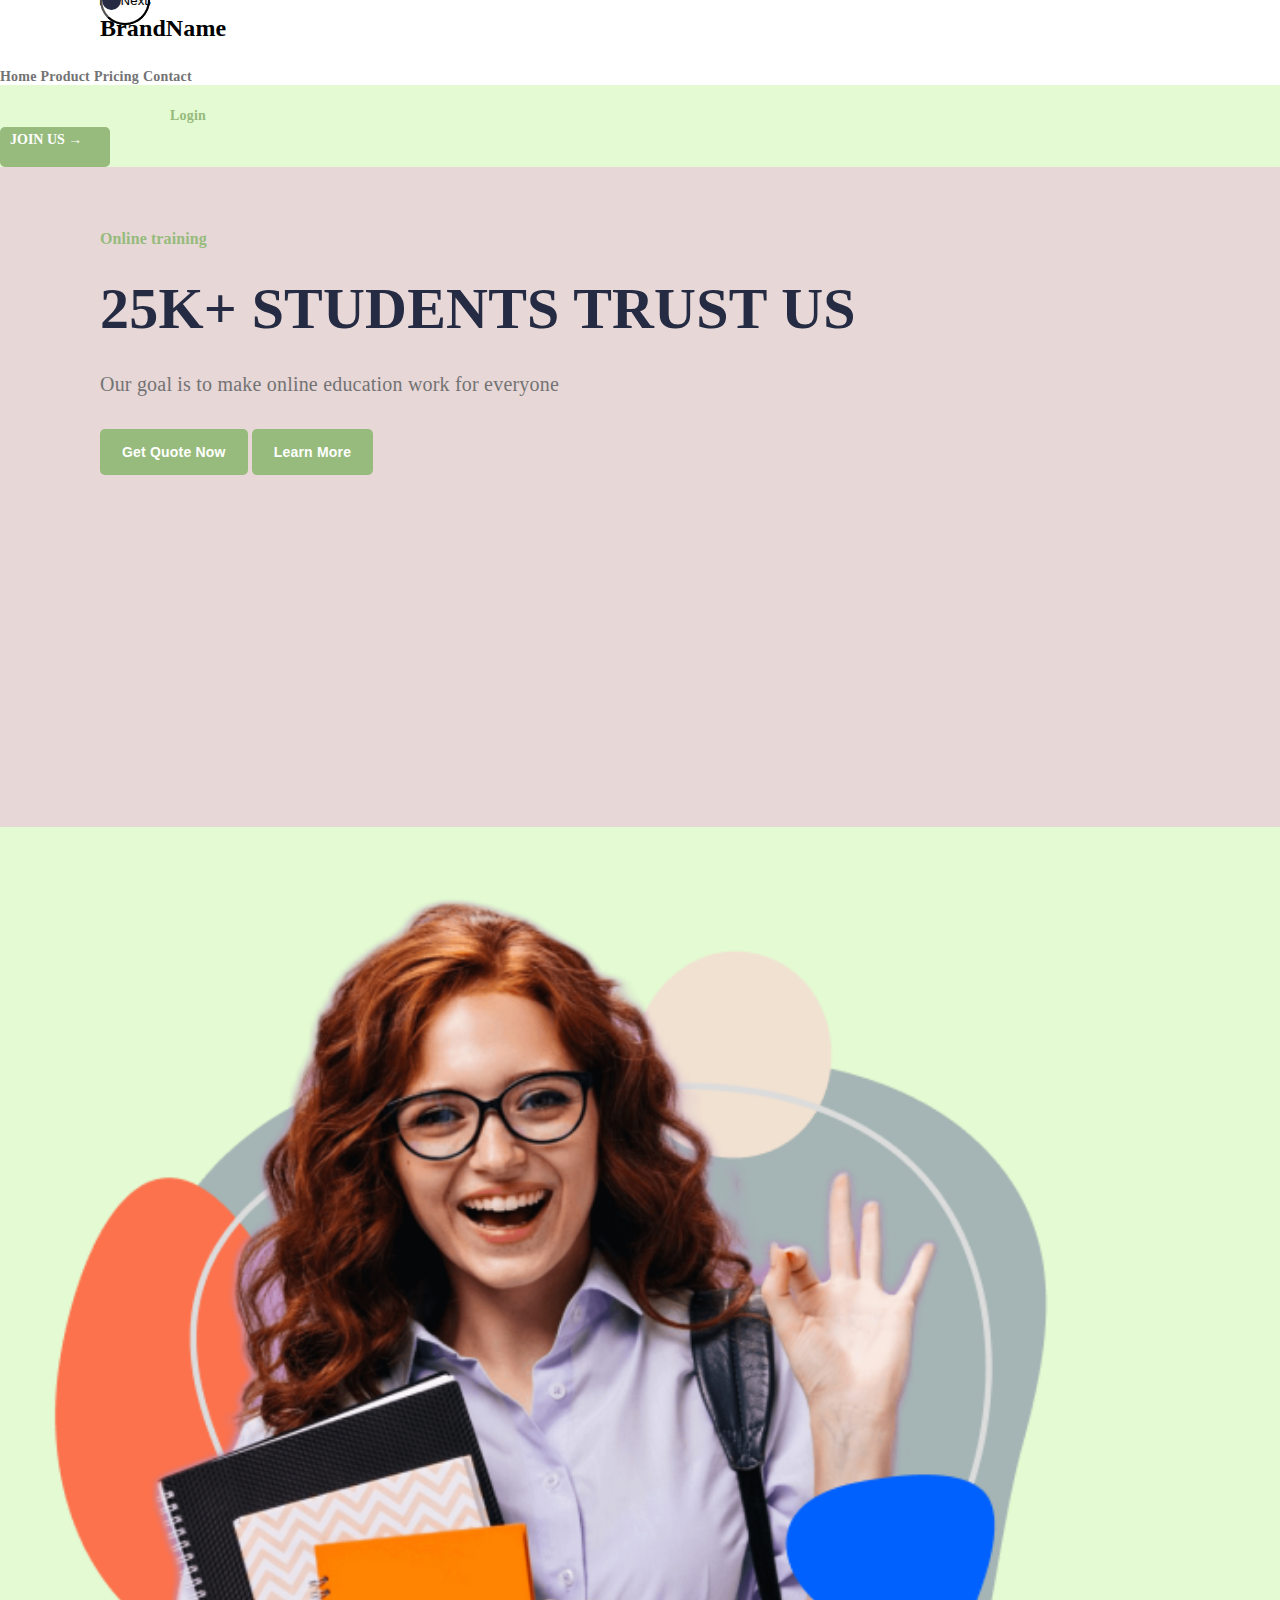
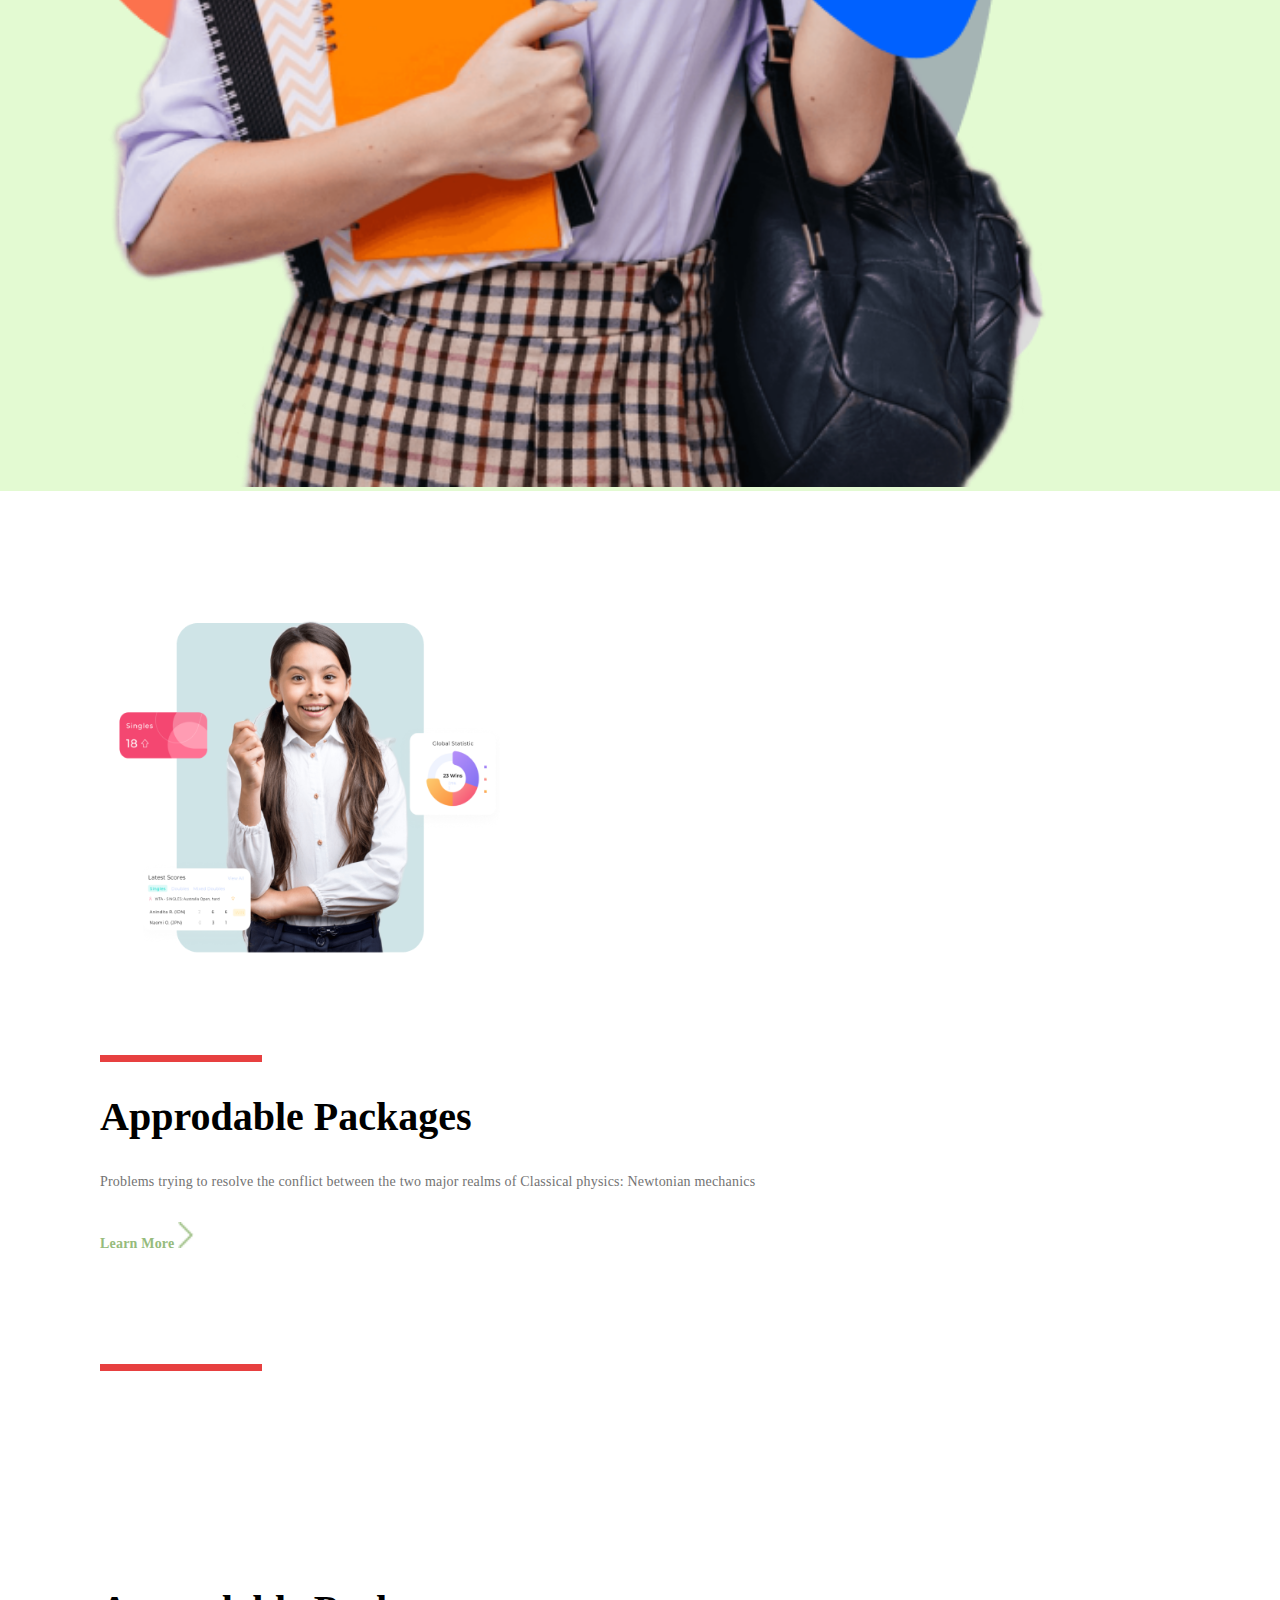
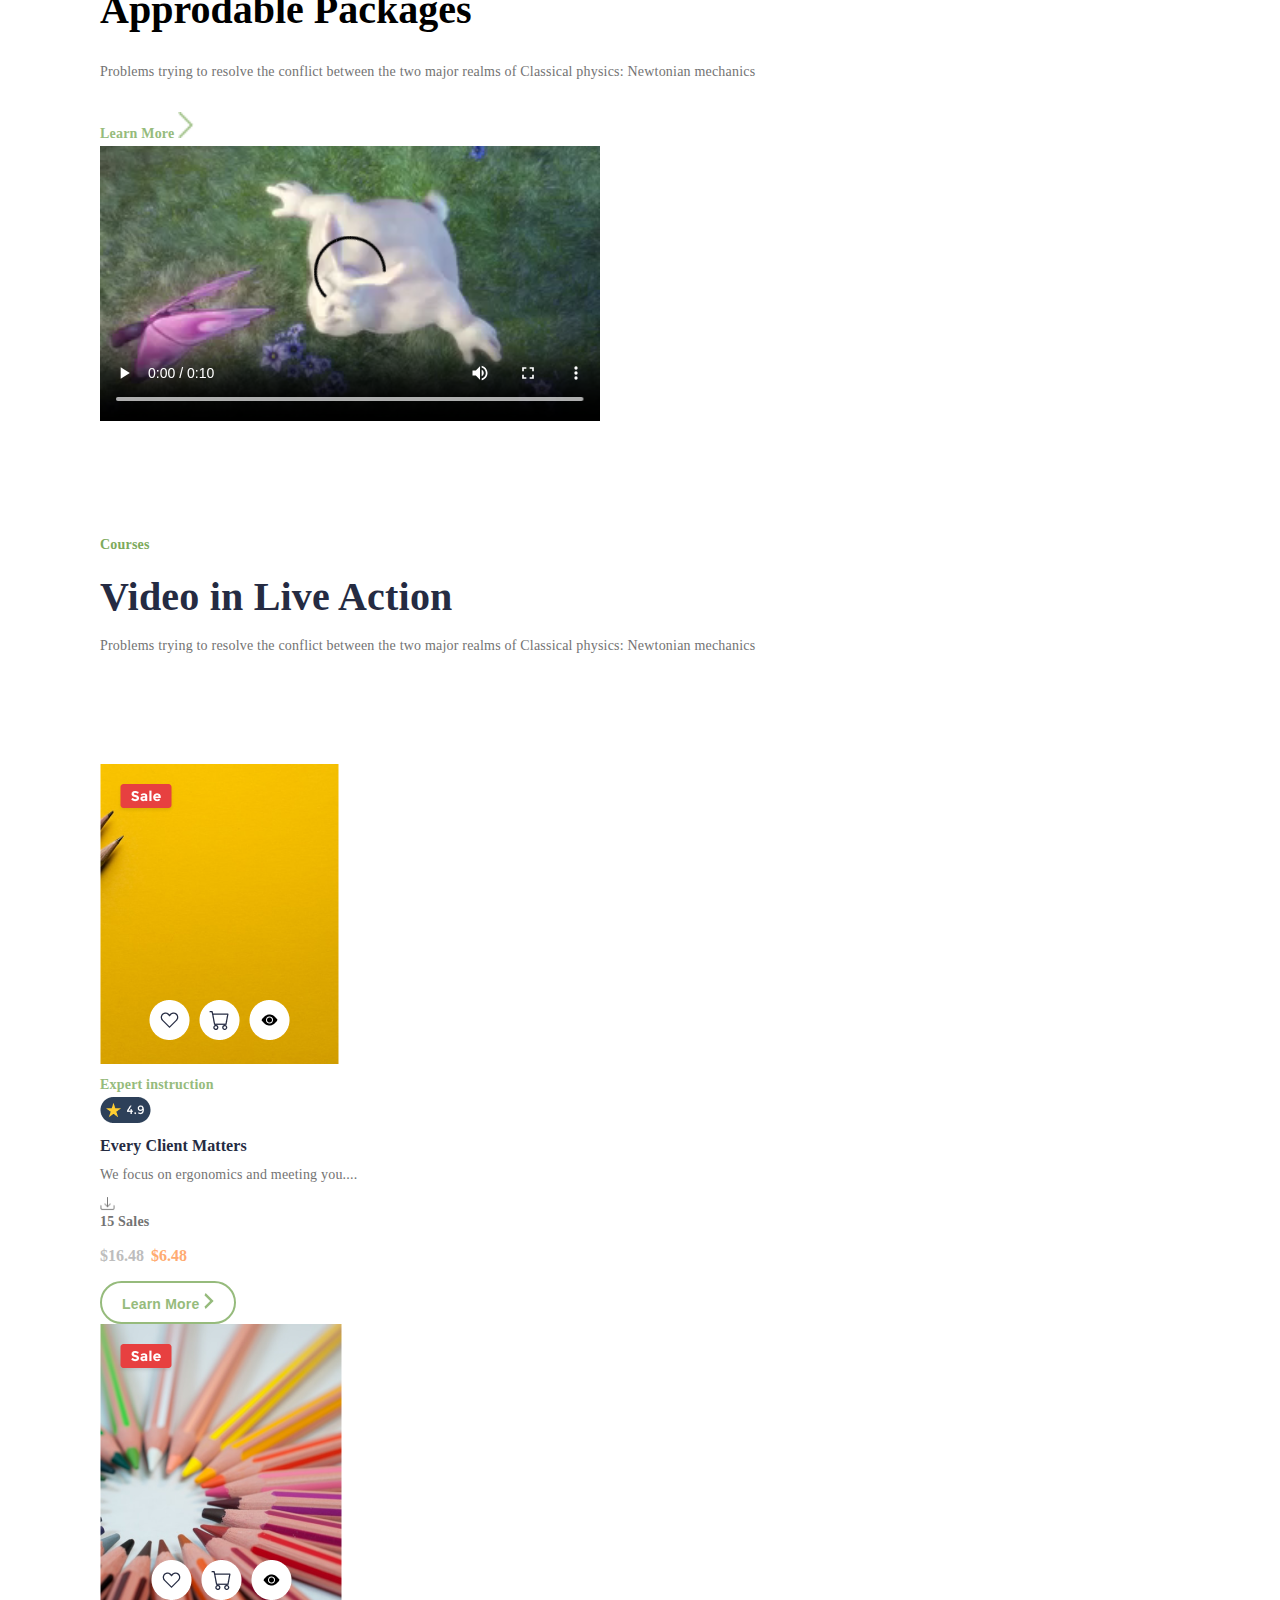
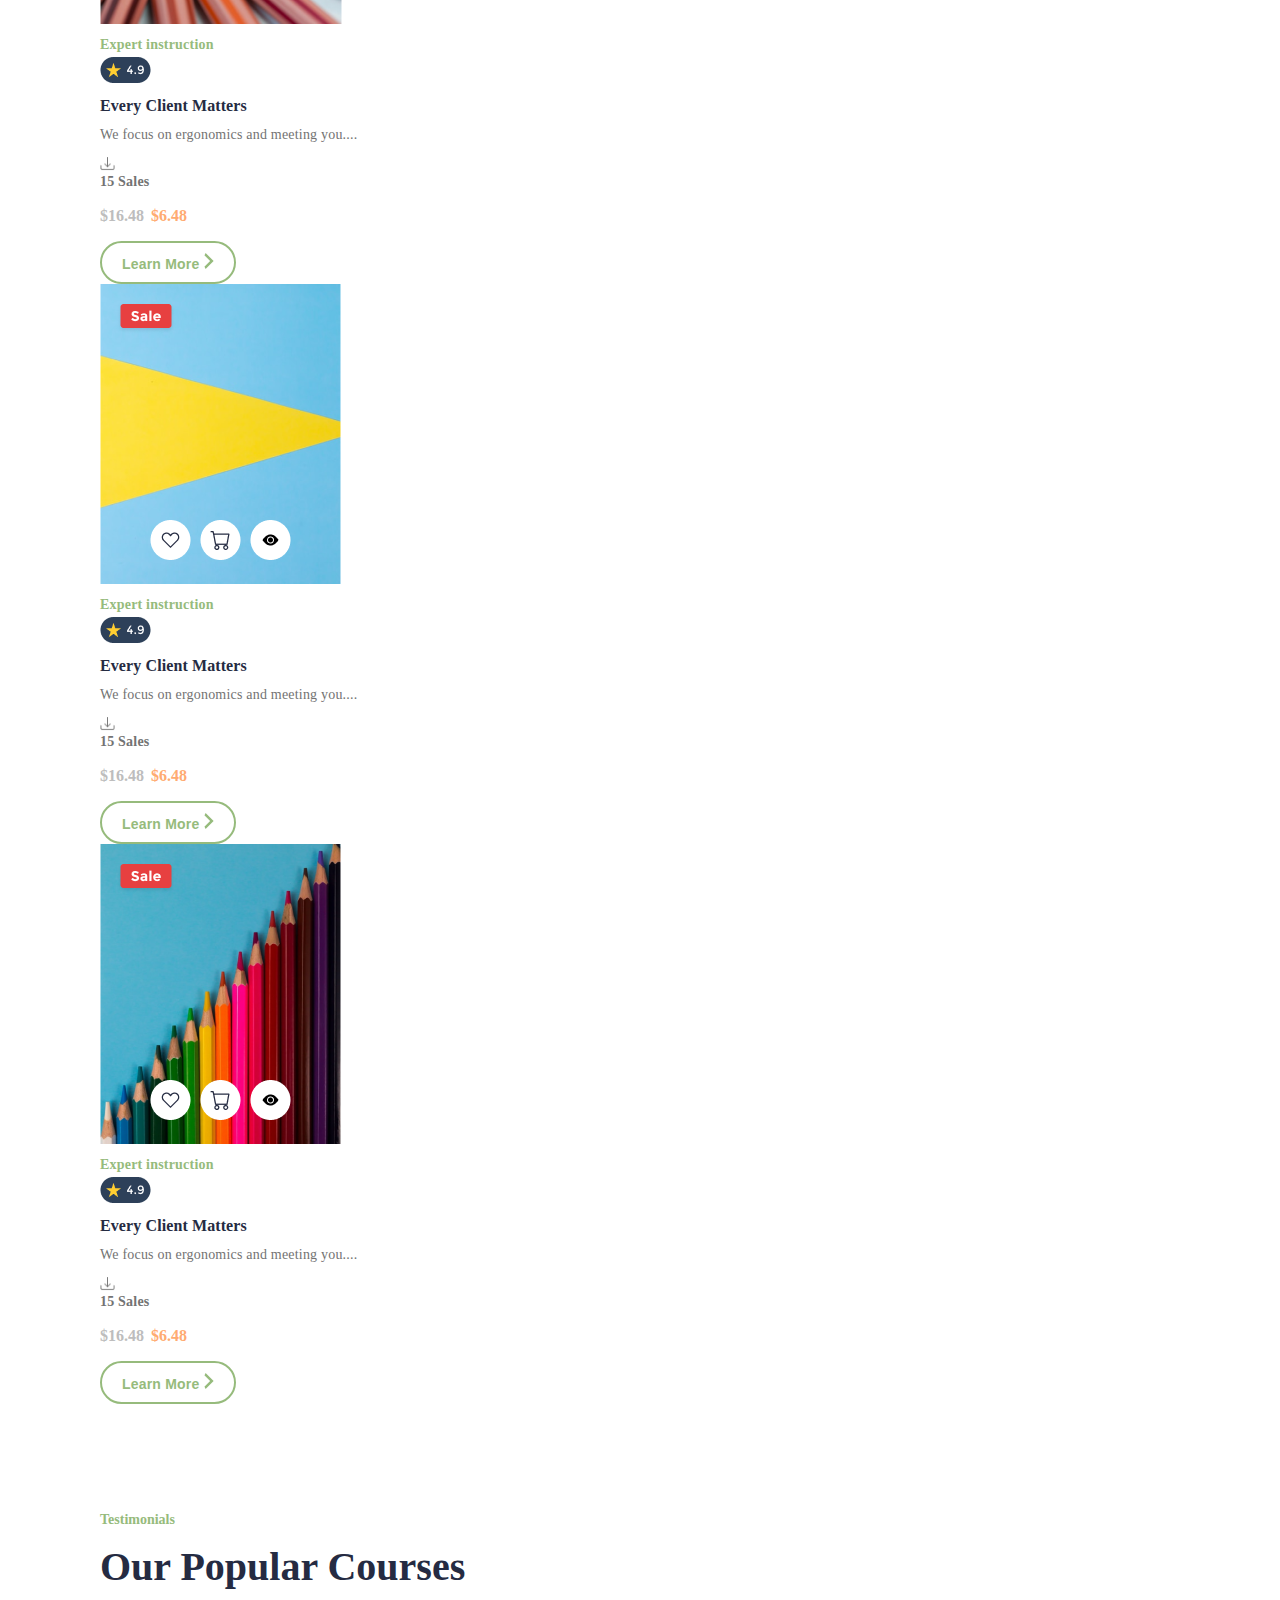
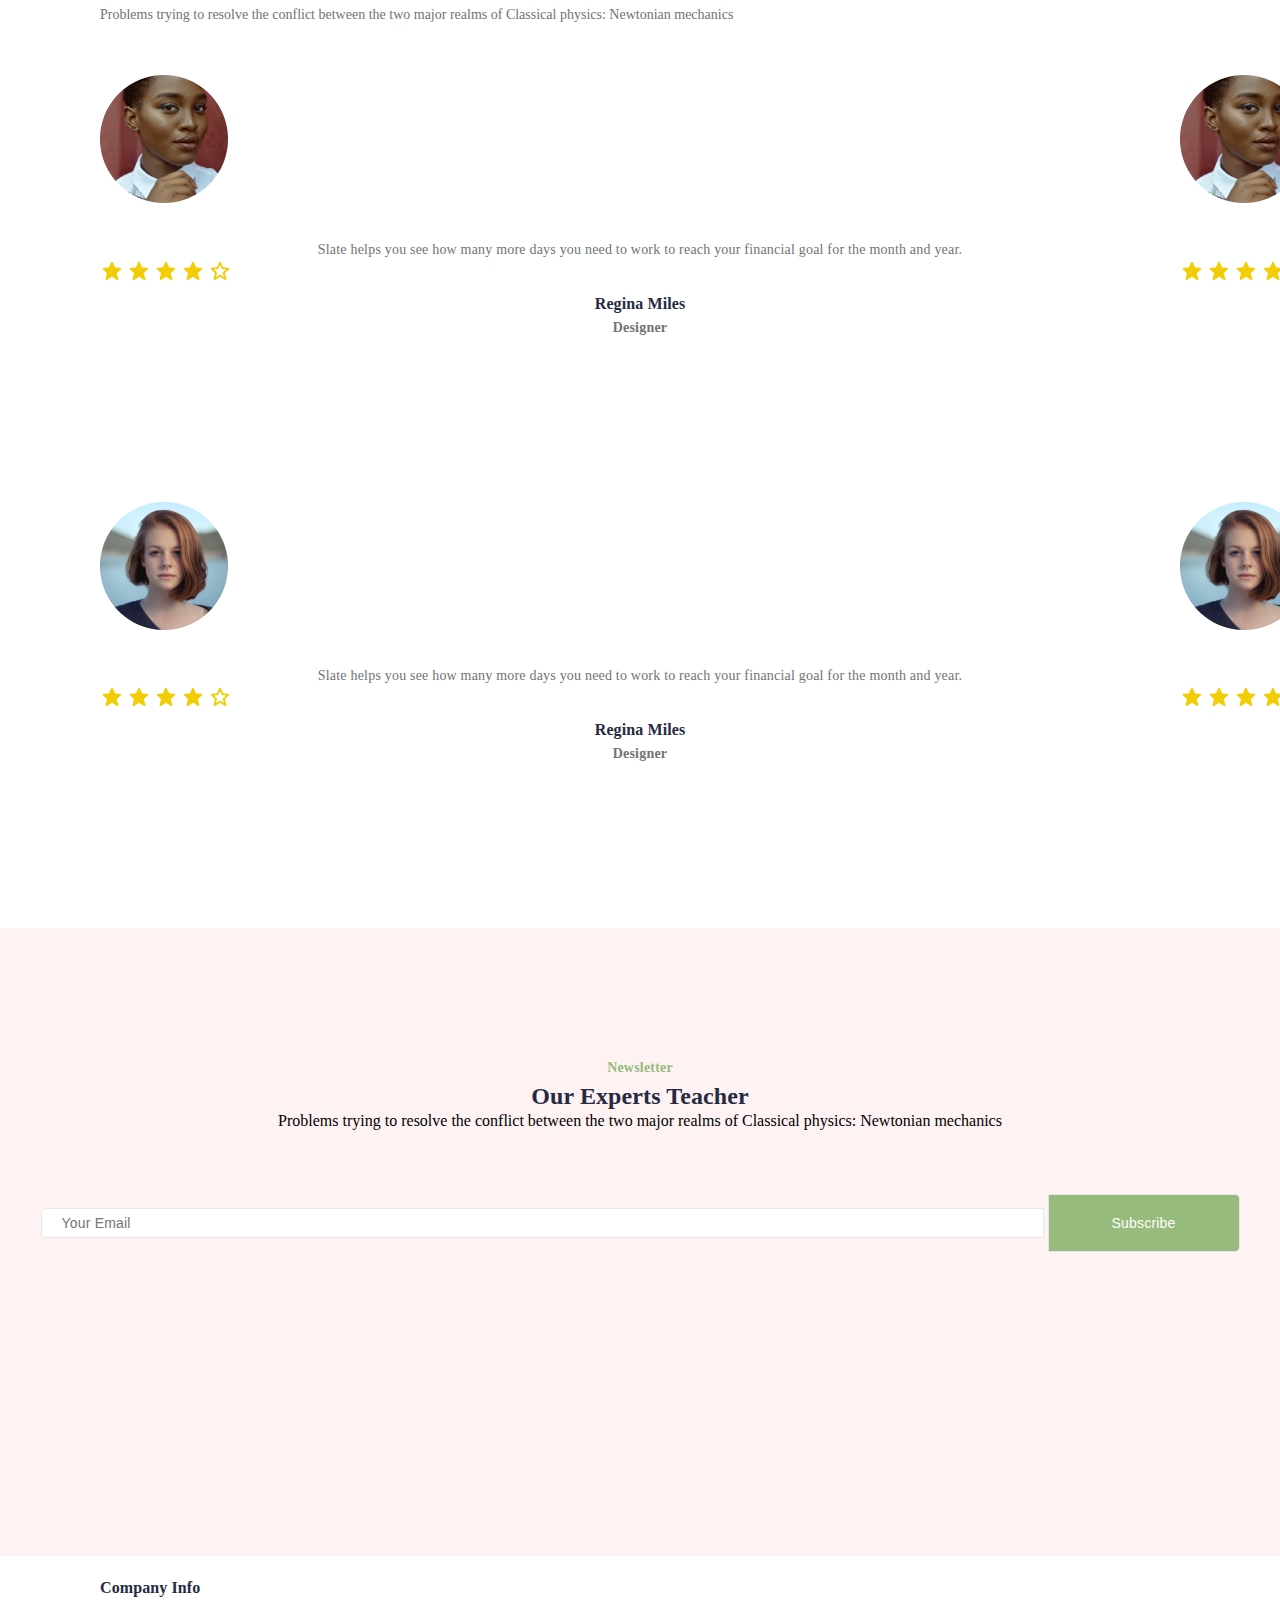
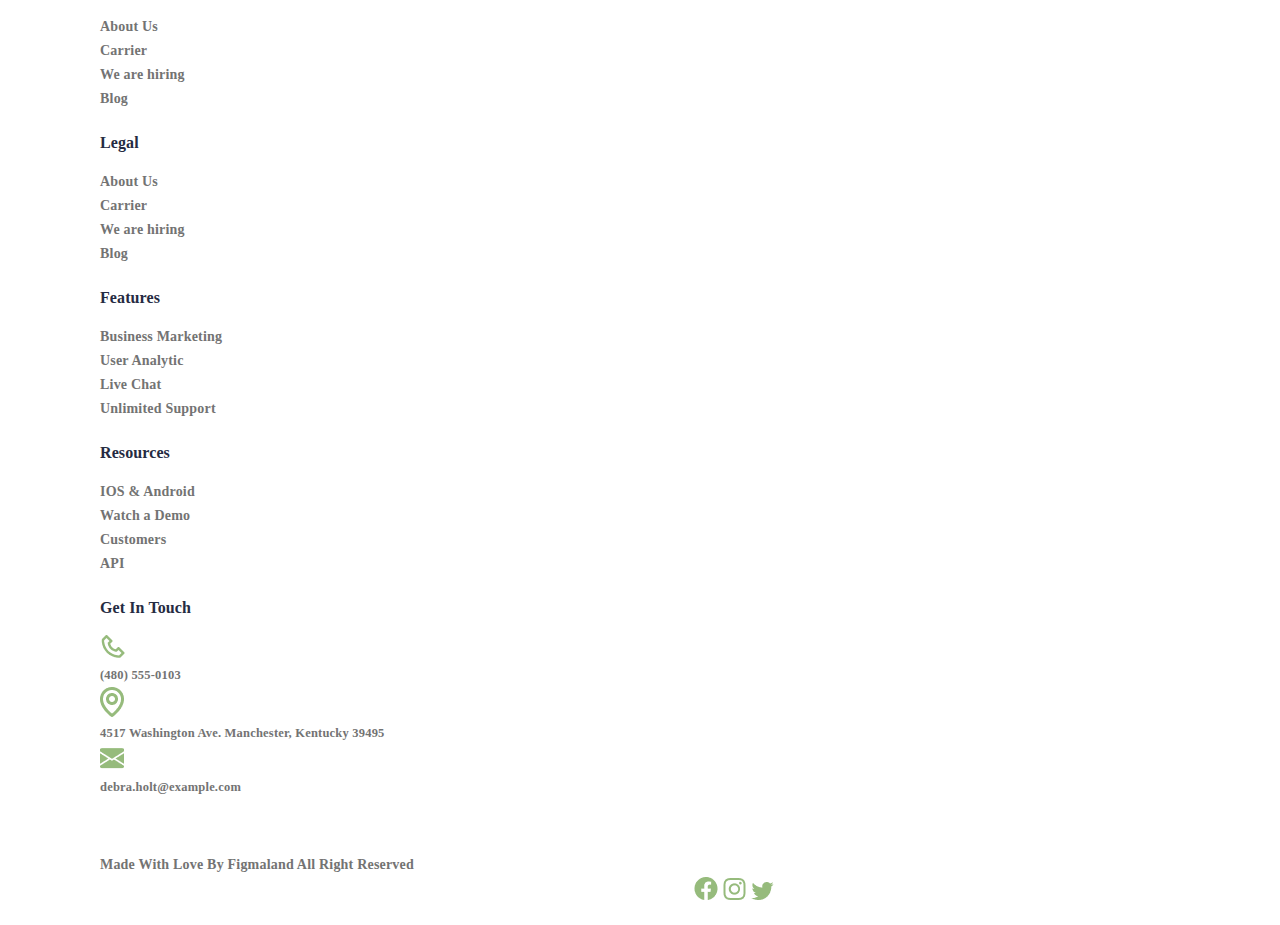
==== practice.html @ 1839ef52 "ok" ====
<!DOCTYPE html>
<html lang="en">
  <head>
    <meta charset="UTF-8" />
    <meta name="viewport" content="width=device-width, initial-scale=1.0" />
    <title>School-solved</title>
    <link rel="stylesheet" href="practice.css" />
    <link
      href="https://cdn.jsdelivr.net/npm/bootstrap@5.2.3/dist/css/bootstrap.min.css"
      rel="stylesheet"
      integrity="sha384-rbsA2VBKQhggwzxH7pPCaAqO46MgnOM80zW1RWuH61DGLwZJEdK2Kadq2F9CUG65"
      crossorigin="anonymous"
    />
    
  </head>
  <body>
    <script
      src="https://cdn.jsdelivr.net/npm/bootstrap@5.2.3/dist/js/bootstrap.bundle.min.js"
      integrity="sha384-kenU1KFdBIe4zVF0s0G1M5b4hcpxyD9F7jL+jjXkk+Q2h455rYXK/7HAuoJl+0I4"
      crossorigin="anonymous"></script>
   

     <div class="main-menu d-flex">

        <div class="sub-sm-menu d-flex">
          
              <h3 class="brand">
                BrandName
                </h3>
                
            <div class="s-menu d-flex">
              <a href="#Home" class="menu-l">Home</a>
              <a href="#product" class="menu-l">Product</a>
              <a href="pricing.html" class="menu-l">Pricing</a>
              <a href="contact.html" class="menu-l">Contact</a>
            </div>
        </div>

        <div class="sub-menu d-flex">
          <div class="login-btn">Login</div>
          <div class="join-btn">JOIN US &#8594;</div>
          <img class="menu-img" src="p1-images/menu-img.png">
        </div>
     </div>

  
  <div class="text-img-bkgd d-flex gap-0">
    <div class="text-bkgd">
           <h5 class="b-head">Online training</h5>
           <h1 class="bhead1">25K+ STUDENTS TRUST US </h1>
           <h4 class="bhead4">Our goal is to make online education work for everyone</h4>
           <div class="bgd-btn d-flex gap-2">
            <button type="button" class="bgd-btn-1">Get Quote Now</button>
            <button type="button" class="bgd-btn-1">Learn More</button>
           </div>
    </div>
  

    <div class="img-bkgd">
        <img class="g-img" src="p1-images/girl-image.png">
    </div>
  </div>

<section>
  <div class="row cardrow">

    <div class="col-lg-4">

      <div class="card card-custom frame-card">
        <img src="p1-images/fram2-1.png" class="card_img" alt="flask">
        <div class="card-body">
          <h3 class="cd-head">Certified Teacher</h3>
            <div class="card-line"></div>
          <p class="cd-para">The gradual accumulation of 
            information about atomic and 
            small-scale behaviour...</p>
          </div>
      </div>

    </div>

    <div class="col-lg-4">
      <div class="card card-custom frame-card">
      <img src="p1-images/telescope.png" class="card_img" alt="flask">
      <div class="card-body">
        <h3 class="cd-head">2,769 online courses	</h3>
          <div class="card-line"></div>
        <p class="cd-para">The gradual accumulation of 
          information about atomic and 
          small-scale behaviour...</p>
        </div>
    </div></div>
    <div class="col-lg-4">
      <div class="card card-custom frame-card">
        <img src="p1-images/flask.png" class="card_img" alt="flask">
        <div class="card-body">
          <h3 class="cd-head">2,769 online courses	</h3>
            <div class="card-line"></div>
          <p class="cd-para">The gradual accumulation of 
            information about atomic and 
            small-scale behaviour...</p>
          </div>
      </div>
    </div>
    
  </div>
</section>
   

 
 
<section>
    <div class="row app-pkg">
       
      <div class="col-lg-6 apk6">
         <img class="lyt-img-1" src="p1-images/col-md-6.png">
      </div>

      <div class="col-lg-5 apk5">
         <div class="line"></div>
         <h2 class="line-head">
          Approdable Packages
         </h2>
         <p class="line-para">Problems trying to resolve the conflict between 
          the two major realms of Classical physics: 
          Newtonian mechanics </p>
          <a class="link" href="#link">Learn More <img class="next-arrow" src="p1-images/icon arrow-next.png"></a>
      </div>

    </div>
  </section> 

   <section>
    <div class="row sectionrow2">
      <div class="col-lg-5">
        <div class="line1"></div>
        <h2 class="line-head1">
          Approdable Packages
         </h2>
         <p class="line-para1">Problems trying to resolve the conflict between 
          the two major realms of Classical physics: 
          Newtonian mechanics </p>
          <a class="link1" href="#link">Learn More <img class="next-arrow" src="p1-images/icon arrow-next.png"></a>
      </div>
      <div class="col-lg-6">
        <video width="500" controls>
          <source src="p1-images/dummy video.mp4" type="video/mp4">
        </video>
      </div>

    </div>
  </section> 

 <section>
  <h6 class="course">Courses</h6>
  <h2 class="course-head">Video in Live Action</h2>
  <p class="course-para">Problems trying to resolve the conflict between 
    the two major realms of Classical physics: Newtonian mechanics </p>
 </section>

   <section>
  <div class="row cardrow">
    <div class="col-lg-3">
      <div class="card card-custom">
        <img src="p1-images/fixed-height.png" class="card-img-top" alt="card-img1">
        <div class="card-body">

          <div class="card-review d-flex gap-3">
           <h6 class="card-title">Expert instruction</h6>
          <img class="star-review" src="p1-images/star.png">
        </div>

          <h5 class="card-text">Every Client Matters</h5>
          <p class="card-para">We focus on ergonomics 
            and meeting you....</p>
            <div class="sales d-flex gap-3">
            <img class="framesec" src="p1-images/Frame sec.png">
            <h6 class="sales-count">15 Sales</h6>
            </div>
            <h5 class="price">$16.48 <span class="red-price">$6.48</span></h5>
          <button type="button" class="learn-button">Learn More <img class="vector-img" src="p1-images/Vector.png" ></button>
        </div>

      </div>
    </div>

    <div class="col-lg-3">
      <div class="card card-custom">
        <img src="p1-images/fixed-height1.png" class="card-img-top" alt="card-img1">
        <div class="card-body">

          <div class="card-review d-flex gap-3">
           <h6 class="card-title">Expert instruction</h6>
          <img class="star-review" src="p1-images/star.png">
        </div>

          <h5 class="card-text">Every Client Matters</h5>
          <p class="card-para">We focus on ergonomics 
            and meeting you....</p>
            <div class="sales d-flex gap-3">
            <img class="framesec" src="p1-images/Frame sec.png">
            <h6 class="sales-count">15 Sales</h6>
            </div>
            <h5 class="price">$16.48 <span class="red-price">$6.48</span></h5>
          <button type="button" class="learn-button">Learn More <img class="vector-img" src="p1-images/Vector.png" ></button>
        </div>
      </div>
    </div>
    <div class="col-lg-3">
      <div class="card card-custom">
        <img src="p1-images/fixed-height2.png" class="card-img-top" alt="card-img1">
        <div class="card-body">

          <div class="card-review d-flex gap-3">
           <h6 class="card-title">Expert instruction</h6>
          <img class="star-review" src="p1-images/star.png">
        </div>

          <h5 class="card-text">Every Client Matters</h5>
          <p class="card-para">We focus on ergonomics 
            and meeting you....</p>
            <div class="sales d-flex gap-3">
            <img class="framesec" src="p1-images/Frame sec.png">
            <h6 class="sales-count">15 Sales</h6>
            </div>
            <h5 class="price">$16.48 <span class="red-price">$6.48</span></h5>
          <button type="button" class="learn-button">Learn More <img class="vector-img" src="p1-images/Vector.png" ></button>
        </div>
      </div>
    </div>
    <div class="col-lg-3">
      <div class="card card-custom">
        <img src="p1-images/fixed-height3.png" class="card-img-top" alt="card-img1">
        <div class="card-body">

          <div class="card-review d-flex gap-3">
           <h6 class="card-title">Expert instruction</h6>
          <img class="star-review" src="p1-images/star.png">
        </div>

          <h5 class="card-text">Every Client Matters</h5>
          <p class="card-para">We focus on ergonomics 
            and meeting you....</p>
            <div class="sales d-flex gap-3">
            <img class="framesec" src="p1-images/Frame sec.png">
            <h6 class="sales-count">15 Sales</h6>
            </div>
            <h5 class="price">$16.48 <span class="red-price">$6.48</span></h5>
          <button type="button" class="learn-button">Learn More <img class="vector-img" src="p1-images/Vector.png" ></button>
        </div>
      </div>
    </div>

  </div>
 </section>  

 <section>
  <h6 class="testimonials">Testimonials</h6>
  <h2 class="test-head">Our Popular Courses</h2>
  <p class="test-para">Problems trying to resolve the conflict between 
    the two major realms of Classical physics: Newtonian mechanics </p>
 </section>
 <section>
  <div id="carouselExampleControlsNoTouching" class="carousel slide" data-bs-touch="false" data-bs-interval="false">
    <div class="carousel-inner">
      <div class="carousel-item active">
        <div class="row circle-row">
          <div class="col-lg-6 d-flex flex-column justify-content-center align-items-center">
            <img class="circle-img1" src="p1-images/circle-img1.png" alt="Circle 1">
            <p class="circle-para">Slate helps you see how many more days you need to work to reach your financial goal for the month and year.</p>
            <img class="starts-reveiw" src="p1-images/review-stars.png" alt="Stars Review">
            <h5 class="rm">Regina Miles</h5>
            <h6 class="designer">Designer</h6>
          </div>
          <div class="col-lg-6 d-flex flex-column justify-content-center align-items-center">
            <img class="circle-img1" src="p1-images/circle-img-2.png" alt="Circle 2">
            <p class="circle-para">Slate helps you see how many more days you need to work to reach your financial goal for the month and year.</p>
            <img class="starts-reveiw" src="p1-images/review-stars.png" alt="Stars Review">
            <h5 class="rm">Regina Miles</h5>
            <h6 class="designer">Designer</h6>
          </div>
        </div>
      </div>
      <div class="carousel-item">
        <div class="row circle-row">
          <div class="col-lg-6 d-flex flex-column justify-content-center align-items-center">
            <img class="circle-img1" src="p1-images/circle-img1.png" alt="Circle 1">
            <p class="circle-para">Slate helps you see how many more days you need to work to reach your financial goal for the month and year.</p>
            <img class="starts-reveiw" src="p1-images/review-stars.png" alt="Stars Review">
            <h5 class="rm">Regina Miles</h5>
            <h6 class="designer">Designer</h6>
          </div>
          <div class="col-lg-6 d-flex flex-column justify-content-center align-items-center">
            <img class="circle-img1" src="p1-images/circl-img-2.png" alt="Circle 2">
            <p class="circle-para">Slate helps you see how many more days you need to work to reach your financial goal for the month and year.</p>
            <img class="starts-reveiw" src="p1-images/review-stars.png" alt="Stars Review">
            <h5 class="rm">Regina Miles</h5>
            <h6 class="designer">Designer</h6>
          </div>
        </div>
      </div>
    </div>
    <button class="carousel-control-prev" type="button" data-bs-target="#carouselExampleControlsNoTouching" data-bs-slide="prev">
      <span class="carousel-control-prev-icon" aria-hidden="true"></span>
      <span class="visually-hidden">Previous</span>
    </button>
    <button class="carousel-control-next" type="button" data-bs-target="#carouselExampleControlsNoTouching" data-bs-slide="next">
      <span class="carousel-control-next-icon" aria-hidden="true"></span>
      <span class="visually-hidden">Next</span>
    </button>
  </div>
</section>



 <div class="news">
  <h6 class="newsletter">Newsletter</h6>
  <h3 class="news-head">Our Experts Teacher</h3>
  <p class="news-para">Problems trying to resolve the conflict between 
    the two major realms of Classical physics: Newtonian mechanics </p>
    
   <div class="row justify-content-center subscribe-container">
    <div class="col-8 justify-content-center align-items-center">
      <div class="input-group total-grp justify-content-center">
        <input id= "email-address" type="email" placeholder="Your Email" aria-label="Email-Address">
        <button type="button" class="subsrb-button">Subscribe</button>
      </div>
    </div>
   </div>
 </div>

 <footer>
  <div class="row footer-row">
    <div class="col col-lg-2 gap-3">
       <h5 class="f-head1">Company Info</h5>
       <p class="f-para1">About Us</p>
       <p class="f-para1">Carrier</p>
       <p class="f-para1">We are hiring</p>
       <p class="f-para1">Blog</p>
    </div>
    <div class="col col-lg-2 gap-3">
      <h5 class="f-head1">Legal</h5>
       <p class="f-para1">About Us</p>
       <p class="f-para1">Carrier</p>
       <p class="f-para1">We are hiring</p>
       <p class="f-para1">Blog</p>
    </div>
    <div class="col col-lg-2 gap-3">
      <h5 class="f-head1">Features</h5>
      <p class="f-para1">Business Marketing</p>
      <p class="f-para1">User Analytic</p>
      <p class="f-para1">Live Chat</p>
      <p class="f-para1">Unlimited Support</p>
    </div>
    <div class="col col-lg-2 gap-3">
      <h5 class="f-head1">Resources</h5>
      <p class="f-para1">IOS &#38 Android</p>
      <p class="f-para1">Watch a Demo</p>
      <p class="f-para1">Customers</p>
      <p class="f-para1">API</p>
    </div>
    <div class="col col-lg-4 gap-5">
     <h5 class="f-head1">Get In Touch</h5>
     <div class="feature-item d-flex gap-2 justify-content-center">
      <div class="phone-box">
        <img class="phone-img" src="p1-images/bx-phone.png">
      </div>
      <h6 class="phone-number">(480) 555-0103</h6>
     </div>

     <div class="feature-item d-flex gap-2">
      <div class="phone-box">
        <img class="phone-img" src="p1-images/bx-map.png">
      </div>
      <h6 class="phone-number">4517 Washington Ave. Manchester, Kentucky 39495</h6>
     </div>

     <div class="feature-item d-flex gap-2 justify-content-center">
      <div class="phone-box">
        <img class="phone-img" src="p1-images/send-alt.png">
      </div>
      <h6 class="phone-number">debra.holt@example.com</h6>
     </div>
    </div>
  
  </div>
  

  <div class="row f-row">
    <div class="col-md-6">
      <h6 class="r-text">Made With Love By Figmaland All Right Reserved </h6>
    </div>
    <div class="col-md-6 ">
      <div class="social-media d-flex flex-row gap-4">
        <img class="s-image" src="p1-images/facebook.png">
        <img class="s-image" src="p1-images/instagram.png">
        <img class="s-image" src="p1-images/twitter.png">
      </div>
    </div>
  </div>
  

 </footer> 
 
  </body>
</html>
---- practice.css ----
* {
  margin: 0px 0px 0px 0px !important;
  padding: 0;
}
section {
  padding-left: 100px;
  padding-right: 100px;
}

.brand {
  font-size: 24px;
  font-weight: 700;
  letter-spacing: 0.1px;
  padding-left: 100px;
  align-items: center;
  padding-top: 15px;
  padding-bottom: 25px;
}

.sub-menu {
  background-color: #e3fad2;
  width: 100%;
} 

.menu-l{
font-size: 14px;
font-weight: 700;
letter-spacing: 0.2px;
color: #737373;
align-items: center;
padding-top: 20px;
text-decoration: none;
}

.sub-sm-menu{
   gap: 110px;
}
.s-menu{
  gap: 20px;
  padding-right: 59px !important;
}

.login-btn {
  font-size: 14px;
  font-weight: 700;
  line-height: 22px;
  letter-spacing: 0.2px;
  margin-top: 17px;
  color: #96bb7c;
  padding-top: 20px;
  padding-left: 170px;
  padding-right: 30px;
}
.join-btn{
 width:100px;
 height: 35px;
 border-radius: 5px;
 background-color: #96bb7c;;
 position: relative;
 top: 20%;
 padding-left: 10px;
 padding-top: 5px;
 color:#FFFFFF;
font-size: 14px;
font-weight: 700;
}

.text-bkgd {
  width: 100%;
  height: 600px;
  background-color: #e7d7d7;
  padding-left: 100px;
  padding-top: 60px;
}
.img-bkgd {
  width: 100%;
  height: 100%;
  background-color: #e3fad2;
}
.g-img{
  width: 90%;
} 
.text-img-bkgd {
  width: 100% !important;
}
/* .link-btns{
  width: 100%;
} */
/* .lgb{
  background-color: #e3fad2;
} */

.app-pkg {
  padding-top: 100px;
  justify-content: space-between;
}
.apk5{
  padding-top: 80px;
}
.line {
  width: 15%;
  height: 7px;
  gap: 0px;
  opacity: 0px;
  background: #e74040;
}
.line-head {
  width: 60%;
  font-size: 40px;
  font-weight: 700;
  line-height: 50px;  
  padding-top: 30px;
}
.line-para {
  font-size: 14px;
  font-weight: 400;
  line-height: 20px;
  letter-spacing: 0.2px;
  color: #737373;
  padding-top: 30px;
  padding-bottom: 30px;
}
.link {
  text-decoration: none;
  font-size: 14px;
  font-weight: 700;
  line-height: 24px;
  letter-spacing: 0.2px;
  color: #96bb7c;
}
.next-arrow {
  width: 1.5%;
}
.sectionrow2 {
  padding-top: 10%;
  justify-content: space-between;
}
 
.line1 {
  width: 15%;
  height: 7px;
  background: #e74040;
  position: relative;
  top: 15%;
}
.line-head1 {
  font-size: 40px;
  font-weight: 700;
  line-height: 45px;
  text-align: left;
  padding-top: 20%;
  padding-bottom: 30px;
}
.line-para1 {
  font-size: 14px;
  font-weight: 400;
  line-height: 20px;
  letter-spacing: 0.2px;
  color: #737373;
  padding-bottom: 30px;
}
.link1 {
  text-decoration: none;
  font-size: 14px;
  font-weight: 700;
  line-height: 24px;
  letter-spacing: 0.2px;
  color: #96bb7c;
}


.course {
  padding-top: 10%;
  font-size: 14px;
  font-weight: 700;
  line-height: 24px;
  letter-spacing: 0.2px;
  color: #7daa5c;
}
.course-head {
  font-size: 40px;
  font-weight: 700;
  letter-spacing: 0.2px;
  color: #252b42;
  padding-top: 1.5%;
}
.course-para {
  font-size: 14px;
  font-weight: 400;
  line-height: 20px;
  letter-spacing: 0.2px;
  color: #737373;
  padding-top: 1.5%;
  padding-bottom: 10%;
}

.card-custom {
  border: 0 !important;
}
.card-review{
  padding-top: 5px;
}

.card-title {
  font-size: 14px;
  font-weight: 700;
  line-height: 24px;
  letter-spacing: 0.2px;
  color: #96bb7c;
  
}
.card-text {
  font-size: 16px;
  font-weight: 700;
  letter-spacing: 0.1px;
  color: #252b42;
  padding-top: 10px;
  
}
.card-para {
  font-size: 14px;
  font-weight: 400;
  line-height: 20px;
  letter-spacing: 0.2px;
  color: #737373;
  padding-top: 10px;
}
.framesec {
  height: 15px;
  width: 15px;
  position: relative;
  top: 11px;
}
.sales-count {
  font-size: 14px;
  font-weight: 700;
  line-height: 24px;
  letter-spacing:0.2px;
  color: #737373;
  padding-top: 6px;
}
.price {
  font-size: 16px;
  font-weight: 700;
  line-height: 24px;
  color: #bdbdbd;
  padding-top: 10px;
  padding-bottom: 13px;
}
.red-price {
  color: #ffab71;
  padding-left: 3px;
}

.learn-button {
  font-size: 14px;
  font-weight: 700;
  letter-spacing: 0.20000000298023224px;
  color: #96bb7c;
  padding: 10px 20px 10px 20px;
  border-radius: 37px;
  border-style: solid;
  border-color: #96bb7c;
  background-color: white;
}
.testimonials {
  font-size: 14px;
  font-weight: 700;
  color: #96bb7c;
  padding-top: 10%;
}
.test-head {
  font-size: 40px;
  font-weight: 700;
  color: #252b42;
  padding-top: 15px;
}
.test-para {
  font-size: 14px;
  font-weight: 400;
  line-height: 20px;
  color: #737373;
  padding-top: 15px;
  padding-bottom: 50px;
}

.circle-para{
font-size: 14px;
font-weight: 400;
line-height: 20px;
letter-spacing: 0.2px;
text-align: center;
color: #737373;
padding-top: 3%;
}

.rm{
font-size: 16px;
font-weight: 700;
line-height: 24px;
letter-spacing: 0.1px;
text-align: center;
color: #252B42;
padding-top: 5px;
}
.designer{
font-size: 14px;
font-weight: 700;
line-height: 24px;
letter-spacing: 0.20000000298023224px;
text-align: center;
color: #737373;
padding-bottom: 15%;
}
.carousel-inner {
  display: flex;
}

.carousel-item {
  flex: 0 0 100%;
  max-width: 100%;
  transition: transform 0.6s ease-in-out;
  position: relative;
}

.carousel-control-prev,
.carousel-control-next {
  position: absolute;
  top: 0%;
  transform: translateY(-50%);
  z-index: 10;
  width: 50px;
  height: 50px;
  background-color: rgba(255, 255, 255, 0.9);
  border-radius: 50%;
  display: flex;
  align-items: center;
  justify-content: center;
}

.carousel-control-prev-icon,
.carousel-control-next-icon {
  width: 20px;
  height: 20px;
  background-color: #252B42;
  border-radius: 50%;
}

.news {
  height: 500px;
  gap: 0px;
  opacity: 0px;
  background: #fff2f3;
  text-align: center;
  padding-top: 10%;
}
.newsletter {
  font-size: 14px;
  font-weight: 700;
  line-height: 24px;
  letter-spacing: 0.20000000298023224px;
  text-underline-position: from-font;
  text-decoration-skip-ink: none;
  color: #96bb7c;
}
.news-head {
  font-size: 24px;
  font-weight: 700;
  line-height: 32px;
  letter-spacing: 0.10000000149011612px;
  text-align: center;
  text-underline-position: from-font;
  text-decoration-skip-ink: none;
  color: #252b42;
}

.subsrb-button {
  width: 15%;
  height: 58px;
  gap: 10px;
  border-radius: 0px 5px 5px 0px;
  opacity: 0px;
  background-color: #96bb7c;
  border: 1px solid #e6e6e6;
  font-size: 14px;
  font-weight: 400;
  line-height: 28px;
  letter-spacing: 0.2px;
  color: #ffffff;
}
#email-address {
  padding-left: 20px;
  padding-right: 62.5%;
  border: 1px solid #e6e6e6;
  font-size: 14px;
  font-weight: 400;
  line-height: 28px;
  letter-spacing: 0.20000000298023224px;
  text-align: left;
  text-underline-position: from-font;
  text-decoration-skip-ink: none;
  color: #737373;
  border-radius: 5px 0px 0px 5px;
}
.total-grp {
  padding-top: 5%;
}

footer {
  padding-left: 100px;
  padding-right: 100px;
  padding-bottom: 20px;
}
.f-head1 {
  font-size: 16px;
  font-weight: 700;
  line-height: 24px;
  letter-spacing: 0.10000000149011612px;
  color: #252b42;
  padding-top: 20px;
  padding-bottom: 15px;
}
.f-para1 {
  font-size: 14px;
  font-weight: 700;
  line-height: 24px;
  letter-spacing: 0.20000000298023224px;
  text-align: left;
  text-underline-position: from-font;
  text-decoration-skip-ink: none;
  color: #737373;
}
.phone-number {
  font-size: 12.5px;
  font-weight: 700;
  line-height: 24px;
  letter-spacing: 0.2px;
  text-align: left;
  text-underline-position: from-font;
  text-decoration-skip-ink: none;
  color: #737373;
}
.r-text {
  font-size: 14px;
  font-weight: 700;
  line-height: 24px;
  letter-spacing: 0.2px;
  text-align: left;
  color: #737373;
}
.f-row {
  padding-top: 5%;
}
.social-media{
  padding-left: 55%;
}
.b-head {
  font-size: 16px;
  font-weight: 700;
  line-height: 24px;
  letter-spacing: 0.10000000149011612px;
  text-align: left;
  text-underline-position: from-font;
  text-decoration-skip-ink: none;
  color: #96bb7c;
}
/* .backg-clr {
  width: 50%; 
  height: 700px;
  background-color: rgb(229, 243, 229);
} */
.bhead1 {
  font-size: 58px;
  font-weight: 700;
  line-height: 70px;
  letter-spacing: 0.2px;
  color: #252b42;
  padding-top: 23px;
}
.bhead4 {
  font-size: 20px;
  font-weight: 400;
  line-height: 30px;
  letter-spacing: 0.20000000298023224px;
  text-align: left;
  text-underline-position: from-font;
  text-decoration-skip-ink: none;
  color: #737373;
  padding-top: 25px;
  padding-bottom: 30px;
}
/* .bagd-text {
  padding-top: 60px;
} */
.bgd-btn-1 {
  border-radius: 5px;
  background: #96bb7c;
  padding: 15px 22px 15px 22px;
  border: none;
  margin-right: 10px;
  font-size: 14px;
  font-weight: 700;
  letter-spacing: 0.2px;
  text-align: center;
  color: #ffffff;
}
.card_img {
  width: 80px;
  height: 80px;
  padding-left: 40px;
  padding-top: 40px;
}
.cd-head {
  font-size: 20px;
  font-weight: 700;
  line-height: 32px;
  letter-spacing: 0.1px;
  color: #252b42;
  padding-left: 23px;
}
.card-line {
  width: 50px;
  height: 2px;
  background: #e74040;
  position: relative;
  top: 15px;
  left: 23px;
}
.cd-para {
  
  font-size: 14px;
  font-weight: 400;
  line-height: 20px;
  letter-spacing: 0.2px;
  color: #737373;
  padding-top: 28px;
  padding-left: 23px;
  padding-bottom: 30px;
}
.frame-card {
  box-shadow: 0px 13px 19px 0px #00000012;
  position: absolute;
  top: -35%;
}
.menu-img{
  display: none;
}

@media only screen and (min-width: 768px) and (max-width: 1024px) {
  .menu-l{
    display: none;
  }
  .s-menu{
    display: none;
  }
  .login-btn{
    display: none;
  }
  .join-btn{
    display: none;
  }
  .sub-menu {
    background-color:white;
  }
  .text-img-bkgd {
    display: flex;
    flex-direction: column;
  }
  .img-bkgd {
    width: 100%;
    height: 100%;
    padding-left: 100px;
    padding-right: 100px;
  }
  .bhead1{
    padding-right: 100px;
  }

  .col-4 {
    width: 100%;
  }
  .cardrow {
    gap: 30px;
  }
  .cd-para {
    width: 90%;
  }
  .line {
    margin-left: 0px;
  }
  .line-head {
    margin-left: 0px;
    width: 100%;
  }
  .line-para {
    margin-left: 0px;
    width: 100%;
    margin-top: -20px;
  }
  .line-para1 {
    width: 100%;
  }
  .link {
    margin-left: 0px;
  }
  .col_image {
    width: 100%;
    padding-top: 70px;
  }
  .course {
    padding-top: 160px;
  }
  #email-address {
    padding-right: 45%;
  }
  .news-para {
    padding-left: 100px;
    padding-right: 100px;
    padding-top: 20px;
    padding-bottom: 50px;
  }
  .menu-img{
    display: block;
      width: 50px;
      height: 50px;
      padding-top: 10px;
      position: relative;
      left: 200px;
    }
    video{
      padding-top: 30px;
    }
  }


@media only screen and (min-width: 320px) and (max-width: 500px) {
  section{
    padding-left: 30px;
    padding-right: 30px;
  }
  .brand{
    padding-left: 30px;
  }
  .g-img{
    width: 250px;
  }
  .text-bkgd{
    padding-left: 30px;
    padding-right: 30px;
  }
  .bhead1{
    font-size: 50px;
  }
  .menu-l{
    display: none;
  }
  .login-btn{
    display: none;
  }
  .join-btn{
    display: none;
  }
  .sub-menu {
    background-color:white;
  }
  .s-menu {
    gap: 20px;
    padding-right: 0px;
}
  .text-img-bkgd {
    display: flex;
    flex-direction: column;
  }
  .img-bkgd {
    width: 100%;
    height: 100%;
    padding-left: 30px;
    padding-right: 30px;
  }
  .bgd-btn-1 {
    border-radius: 5px;
    background: #96bb7c;
    padding: 10px 15px 15px 19px;
}
.frame-card{
  top:-40px
}

.card_img {
  padding-left:15px;
  padding-top: 15px;
}
.cd-head{
  padding-left: 5px;
}
.card-line{
  left: 5px;
}

  .col-4 {
    width: 100%;
  }
  .cardrow {
    gap: 30px;
  }
  .cd-para {
    width: 100%;
    padding-left: 5px;
  }
    
  .line {
    margin-left: 0px;
  }
  .line-head {
    margin-left: 0px;
    width: 100%;
  }
  .line-para {
    margin-left: 0px;
    width: 100%;
    margin-top: -20px;
  }
  .line-para1 {
    width: 100%;
  }
  .link {
    margin-left: 0px;
  }
  .col_image {
    width: 100%;
    padding-top: 70px;
  }
  .course {
    padding-top: 160px;
  }
  .course-para {
    padding-bottom: 20%;
}
  #email-address {
    padding-right: 35%;
    margin-left: 30px;
    margin-right: 30px;
    
  }
  .news-para {
    padding-left: 30px;
    padding-right: 30px;
    padding-top: 20px;
    padding-bottom: 50px;
  }
  .lyt-img-1{
    width: 250px;
    height:230px;
   }
  .subsrb-button{
      width: 35%;
      position: relative;
      top: 10px;
      height: 40px;
  }
  footer{
    padding-left: 30px;
    padding-right: 30px;
  }
  .social-media {
    padding-left: 0%;
    padding-top: 5%;
}
  .r-text{
    padding-top: 30px;
  }
  .menu-img{
    display: block;
    width: 20px;
    height: 20px;
    position: relative;
    top: 20px;
  }
  video{
    width: 300px;
    padding-top: 30px;
  }
}

  @media only screen and (min-width: 1024px) and (max-width: 1440px){
    .menu-img {
      left: 460px;
  }
  .cardrow{
    gap: 0px;
  }
  .lyt-img-1{
    width: 400px;
    height: 380px;
  }
 
}
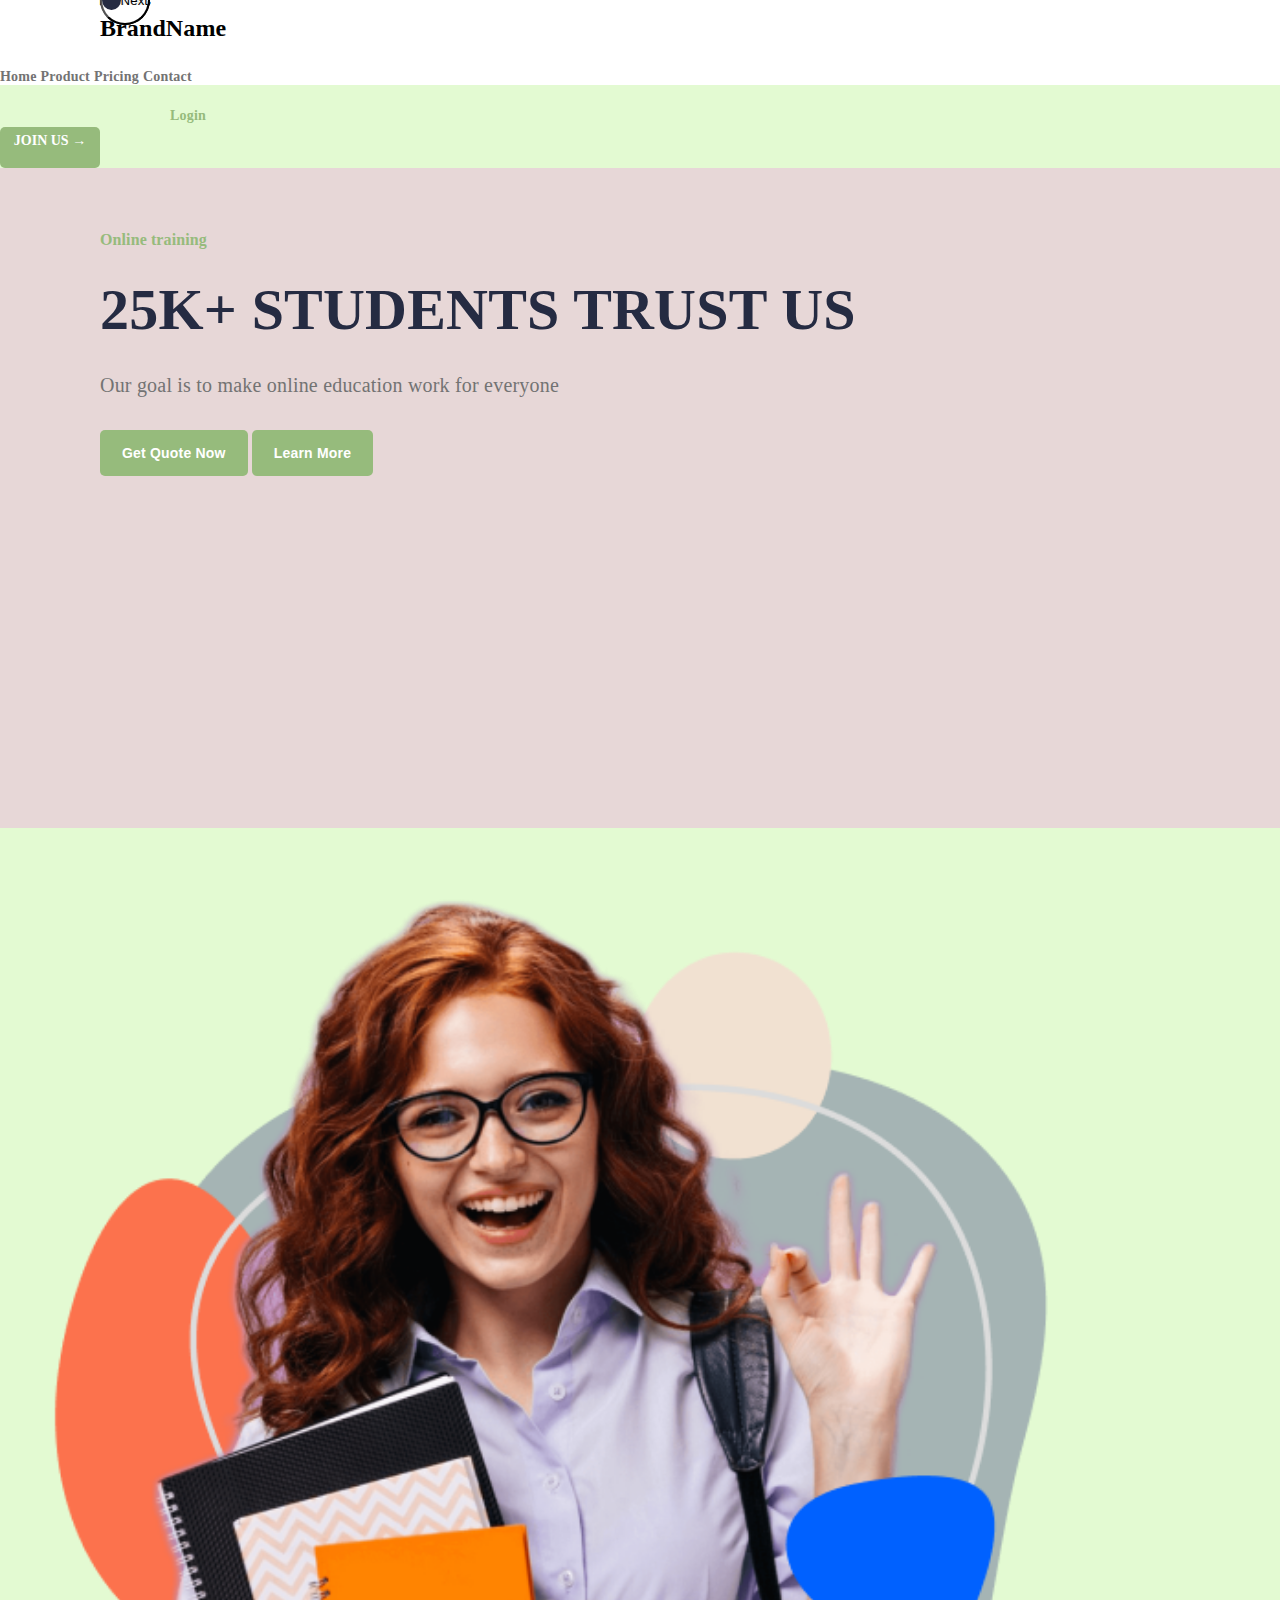
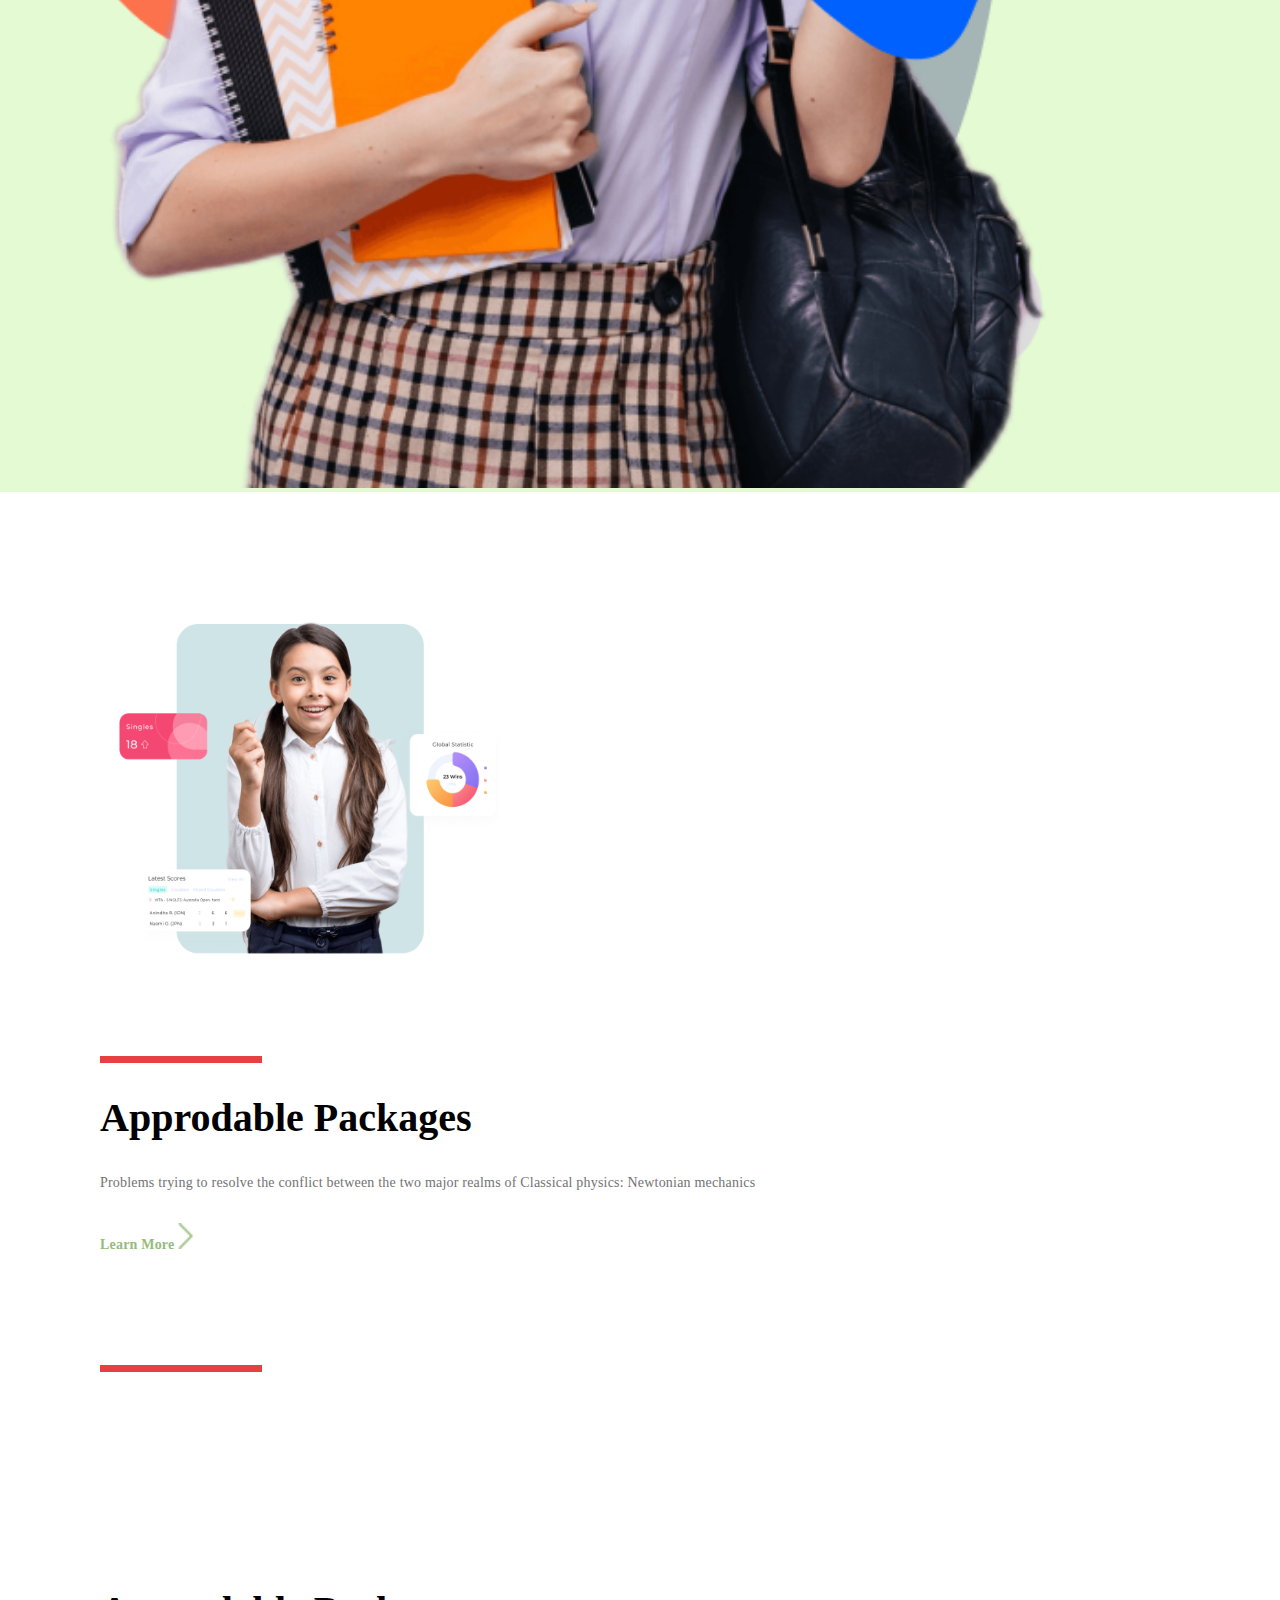
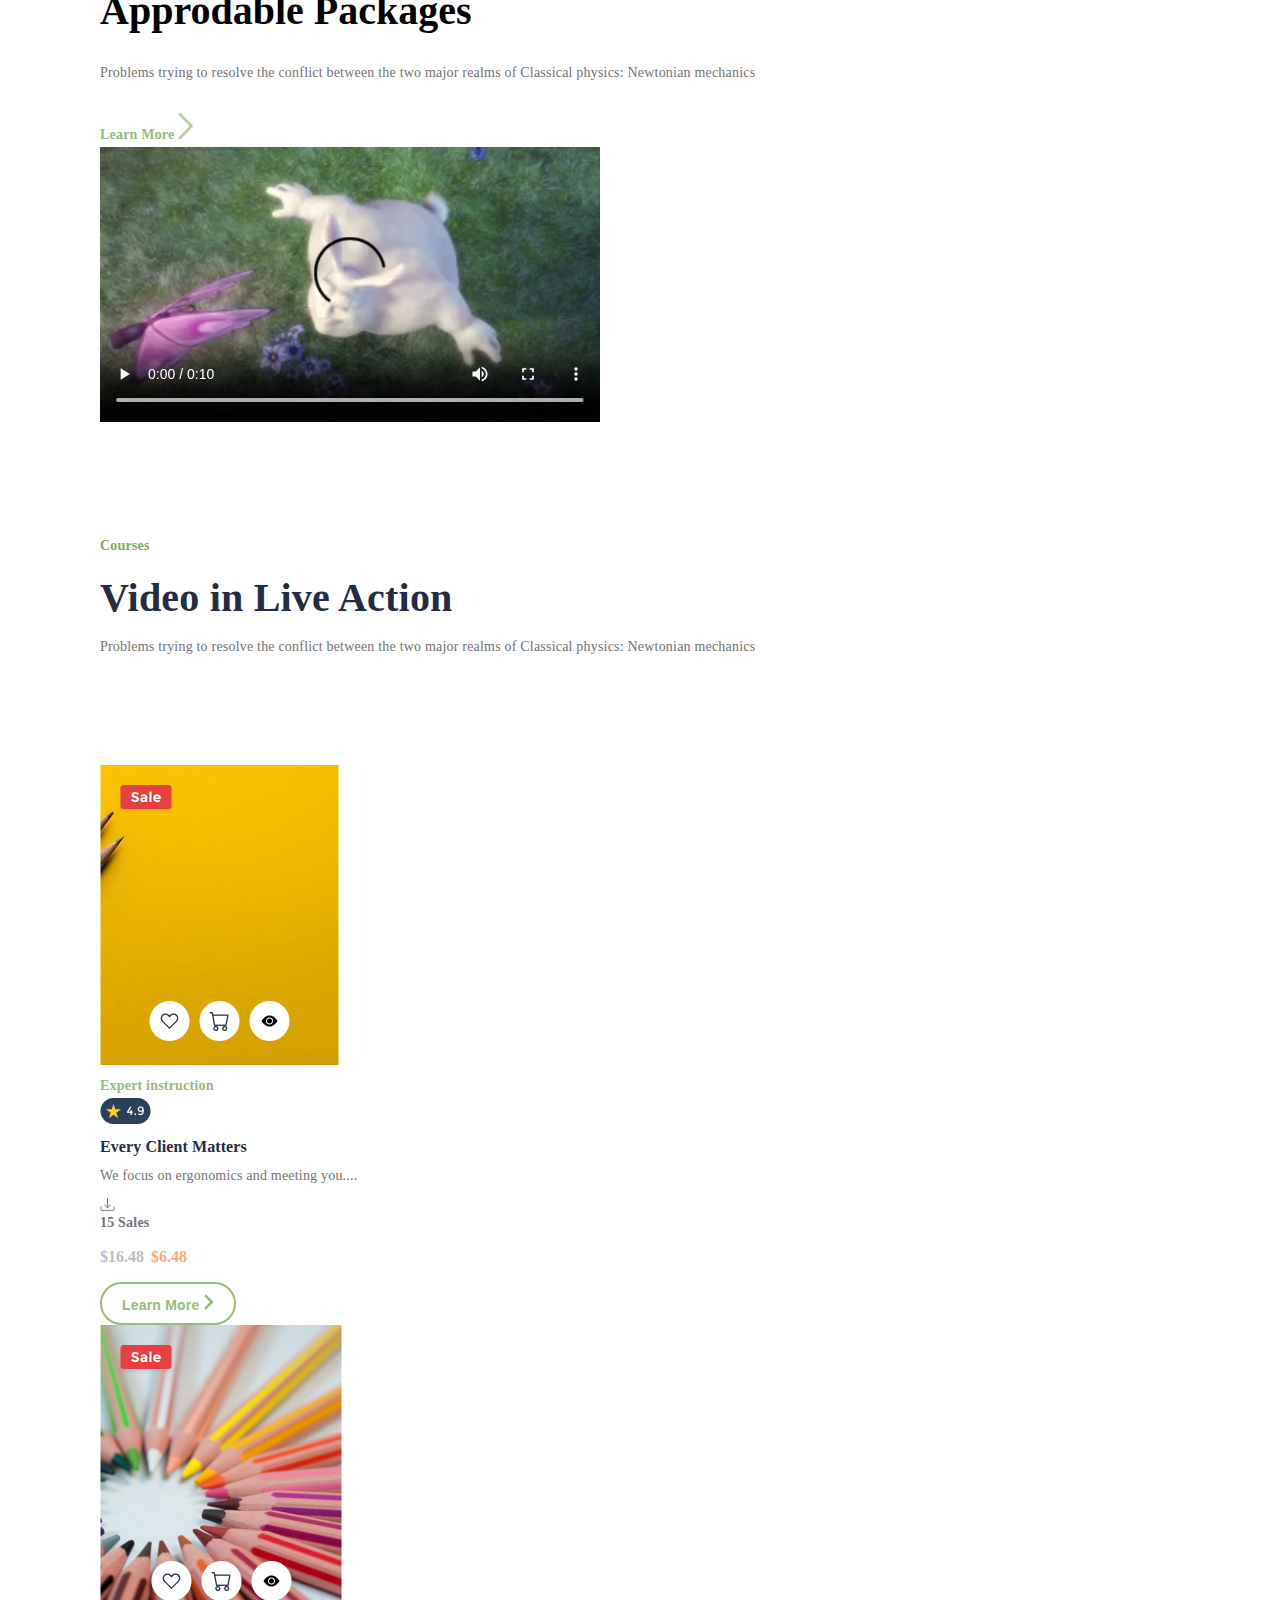
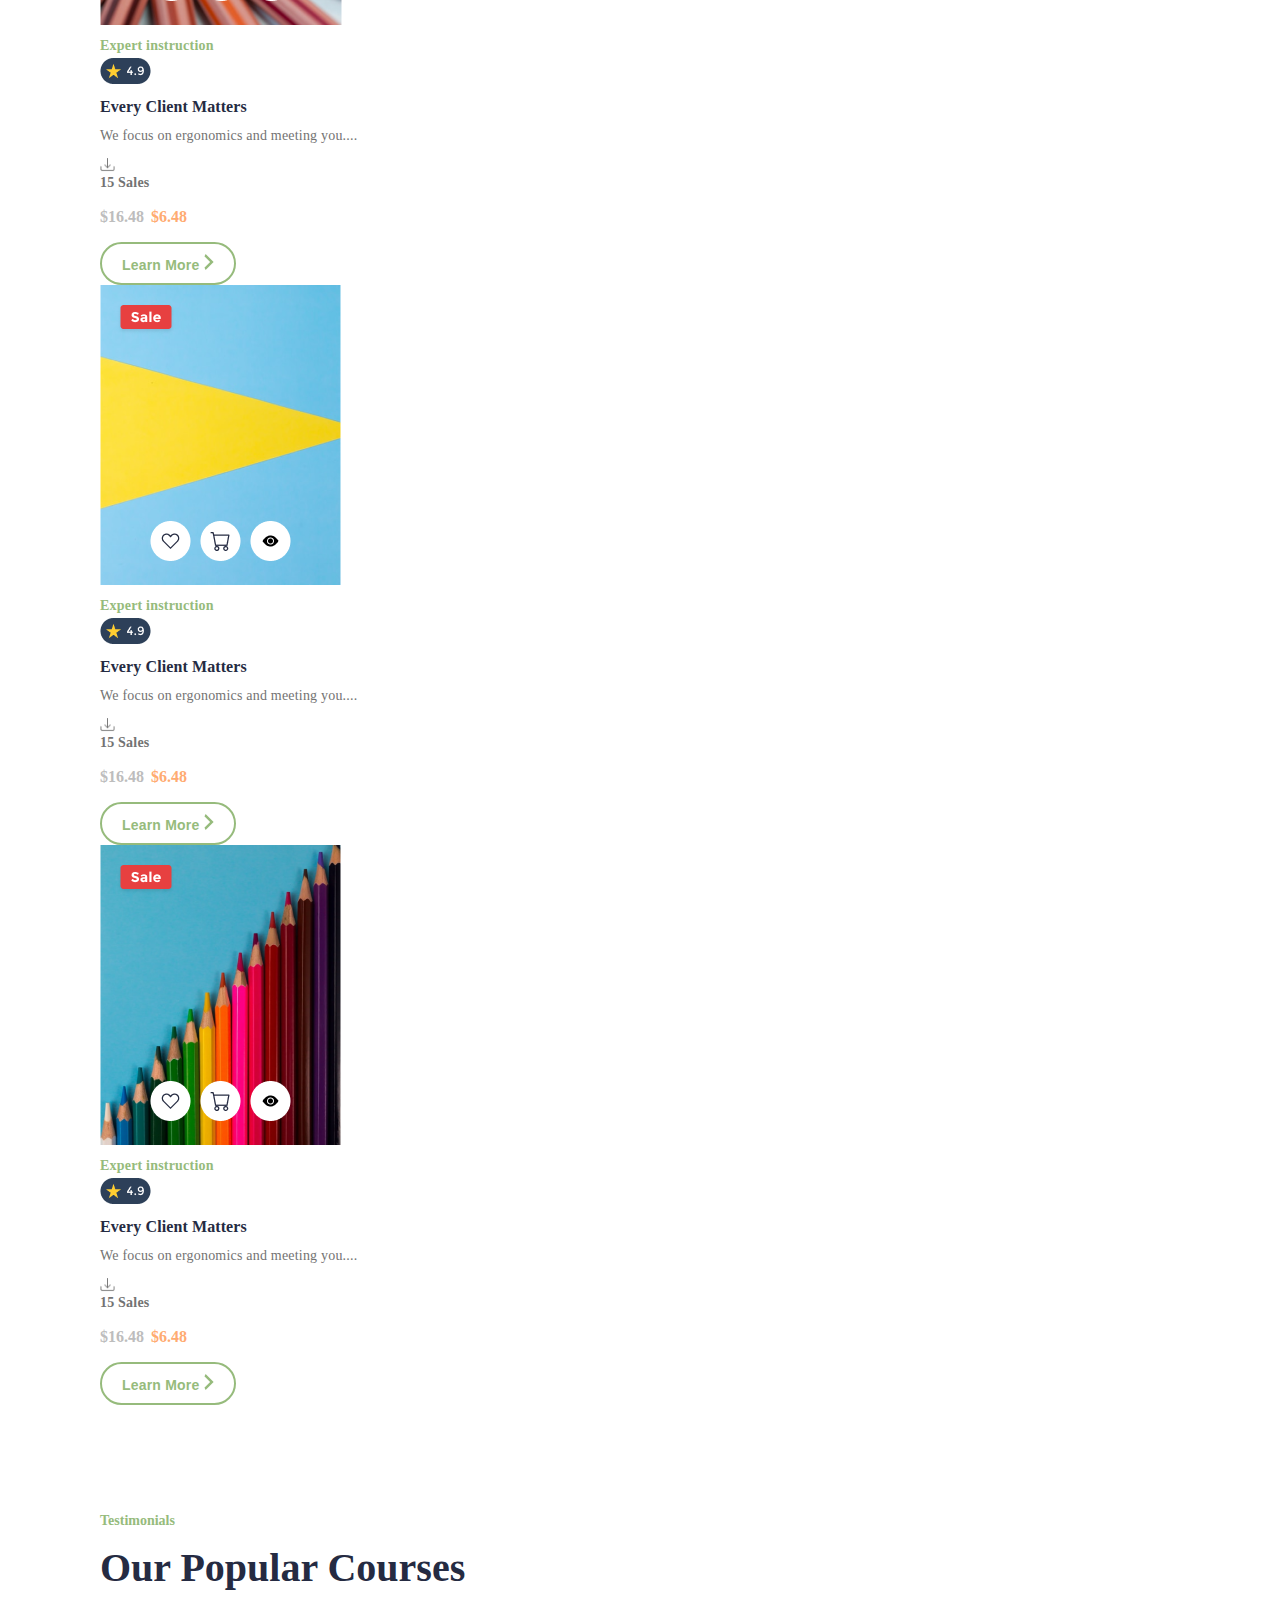
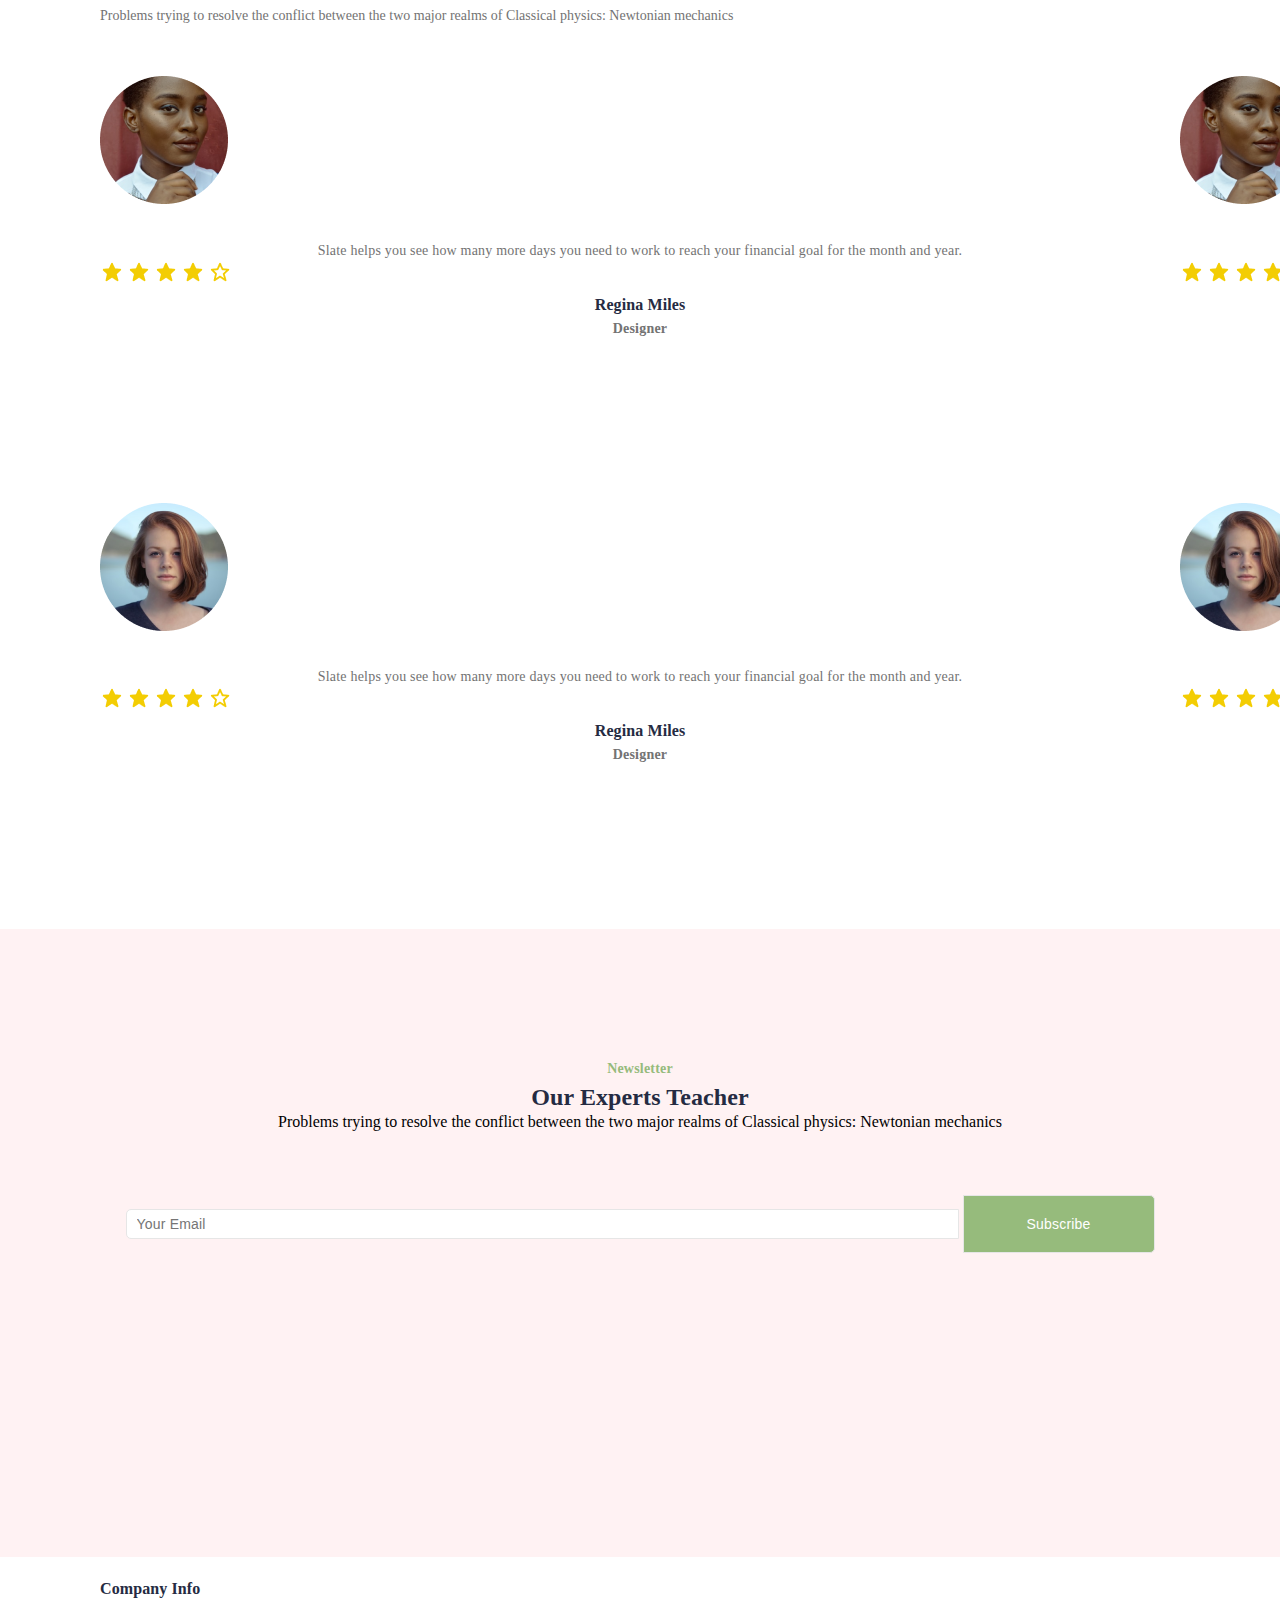
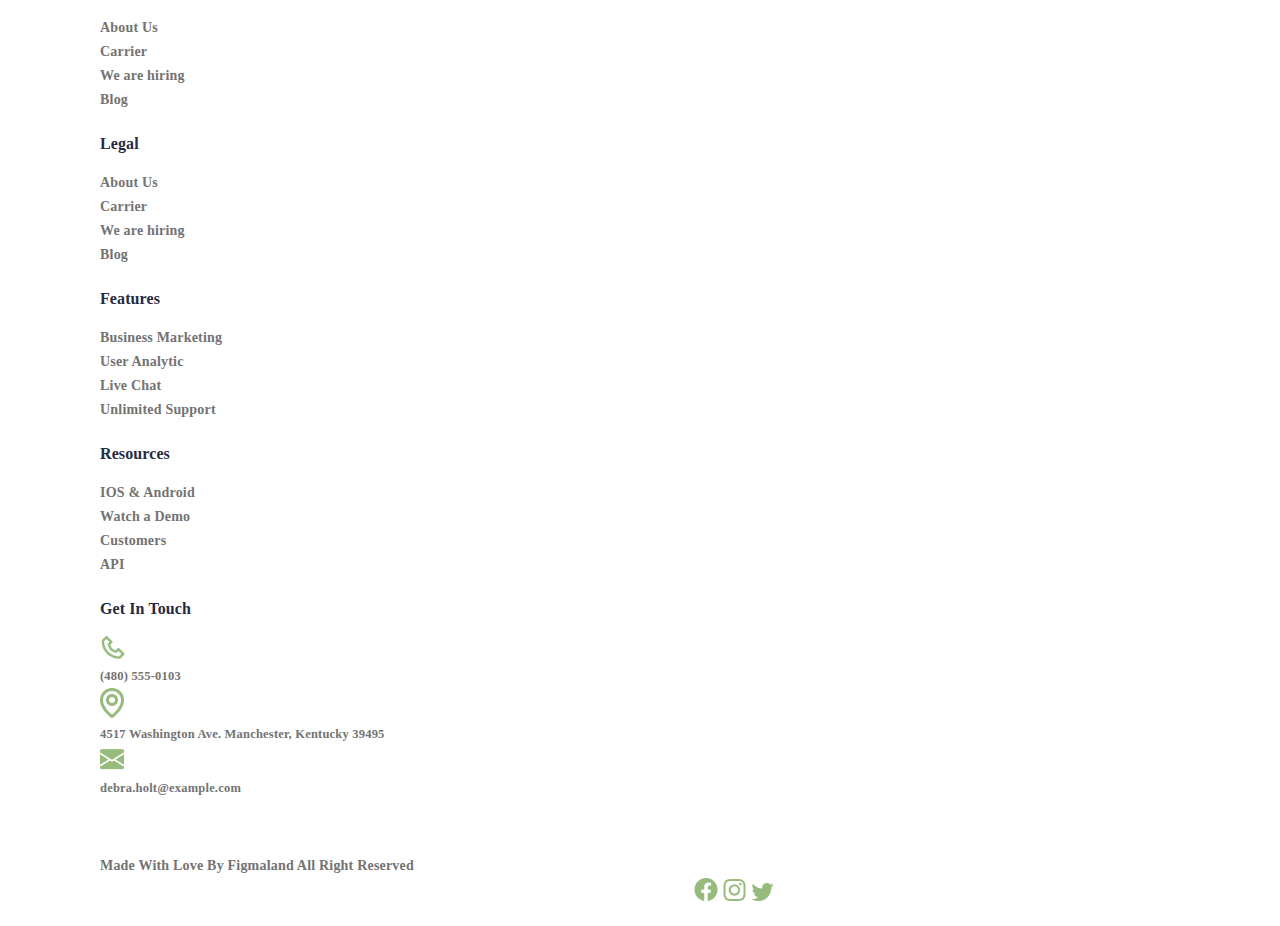
==== commit b5b62feb: "made some changes" ====
--- a/practice.html
+++ b/practice.html
@@ -332,35 +332,35 @@
  <footer>
   <div class="row footer-row">
     <div class="col col-lg-2 gap-3">
-       <h5 class="f-head1">Company Info</h5>
+       <p class="f-head1">Company Info</p>
        <p class="f-para1">About Us</p>
        <p class="f-para1">Carrier</p>
        <p class="f-para1">We are hiring</p>
        <p class="f-para1">Blog</p>
     </div>
     <div class="col col-lg-2 gap-3">
-      <h5 class="f-head1">Legal</h5>
+      <p class="f-head1">Legal</p>
        <p class="f-para1">About Us</p>
        <p class="f-para1">Carrier</p>
        <p class="f-para1">We are hiring</p>
        <p class="f-para1">Blog</p>
     </div>
     <div class="col col-lg-2 gap-3">
-      <h5 class="f-head1">Features</h5>
+      <p class="f-head1">Features</p>
       <p class="f-para1">Business Marketing</p>
       <p class="f-para1">User Analytic</p>
       <p class="f-para1">Live Chat</p>
       <p class="f-para1">Unlimited Support</p>
     </div>
     <div class="col col-lg-2 gap-3">
-      <h5 class="f-head1">Resources</h5>
+      <p class="f-head1">Resources</p>
       <p class="f-para1">IOS &#38 Android</p>
       <p class="f-para1">Watch a Demo</p>
       <p class="f-para1">Customers</p>
       <p class="f-para1">API</p>
     </div>
     <div class="col col-lg-4 gap-5">
-     <h5 class="f-head1">Get In Touch</h5>
+     <p class="f-head1">Get In Touch</p>
      <div class="feature-item d-flex gap-2 justify-content-center">
       <div class="phone-box">
         <img class="phone-img" src="p1-images/bx-phone.png">
--- a/practice.css
+++ b/practice.css
@@ -1,5 +1,5 @@
 * {
-  margin: 0px 0px 0px 0px !important;
+  margin: 0px !important;
   padding: 0;
 }
 section {
@@ -58,11 +58,11 @@
  background-color: #96bb7c;;
  position: relative;
  top: 20%;
- padding-left: 10px;
- padding-top: 5px;
  color:#FFFFFF;
 font-size: 14px;
 font-weight: 700;
+text-align: center;
+padding-top: 6px;
 }
 
 .text-bkgd {
@@ -464,11 +464,7 @@
   text-decoration-skip-ink: none;
   color: #96bb7c;
 }
-/* .backg-clr {
-  width: 50%; 
-  height: 700px;
-  background-color: rgb(229, 243, 229);
-} */
+
 .bhead1 {
   font-size: 58px;
   font-weight: 700;
@@ -667,6 +663,9 @@
     gap: 20px;
     padding-right: 0px;
 }
+.sub-sm-menu{
+  gap: 30px;
+}
   .text-img-bkgd {
     display: flex;
     flex-direction: column;
@@ -731,7 +730,7 @@
     padding-top: 70px;
   }
   .course {
-    padding-top: 160px;
+    padding-top: 20%;
   }
   .course-para {
     padding-bottom: 20%;
@@ -777,9 +776,22 @@
     top: 20px;
   }
   video{
-    width: 300px;
+    width: 100%;
     padding-top: 30px;
   }
+  .f-head1{
+    font-size: 9px;
+  }
+  .f-para1{
+    font-size: 10px;
+  }
+  .phone-number {
+    font-size: 10.5px;
+}
+.r-text {
+  font-size: 9.5px;
+  letter-spacing: 0px;
+}
 }
 
   @media only screen and (min-width: 1024px) and (max-width: 1440px){
@@ -793,5 +805,19 @@
     width: 400px;
     height: 380px;
   }
+  #email-address {
+    padding-left: 10px;
+    padding-right: 50%;
+    border: 1px solid #e6e6e6;
+    font-size: 14px;
+    font-weight: 400;
+    line-height: 28px;
+    letter-spacing: 0.20000000298023224px;
+    text-align: left;
+    text-underline-position: from-font;
+    text-decoration-skip-ink: none;
+    color: #737373;
+    border-radius: 5px 0px 0px 5px;
+  }
  
 }
